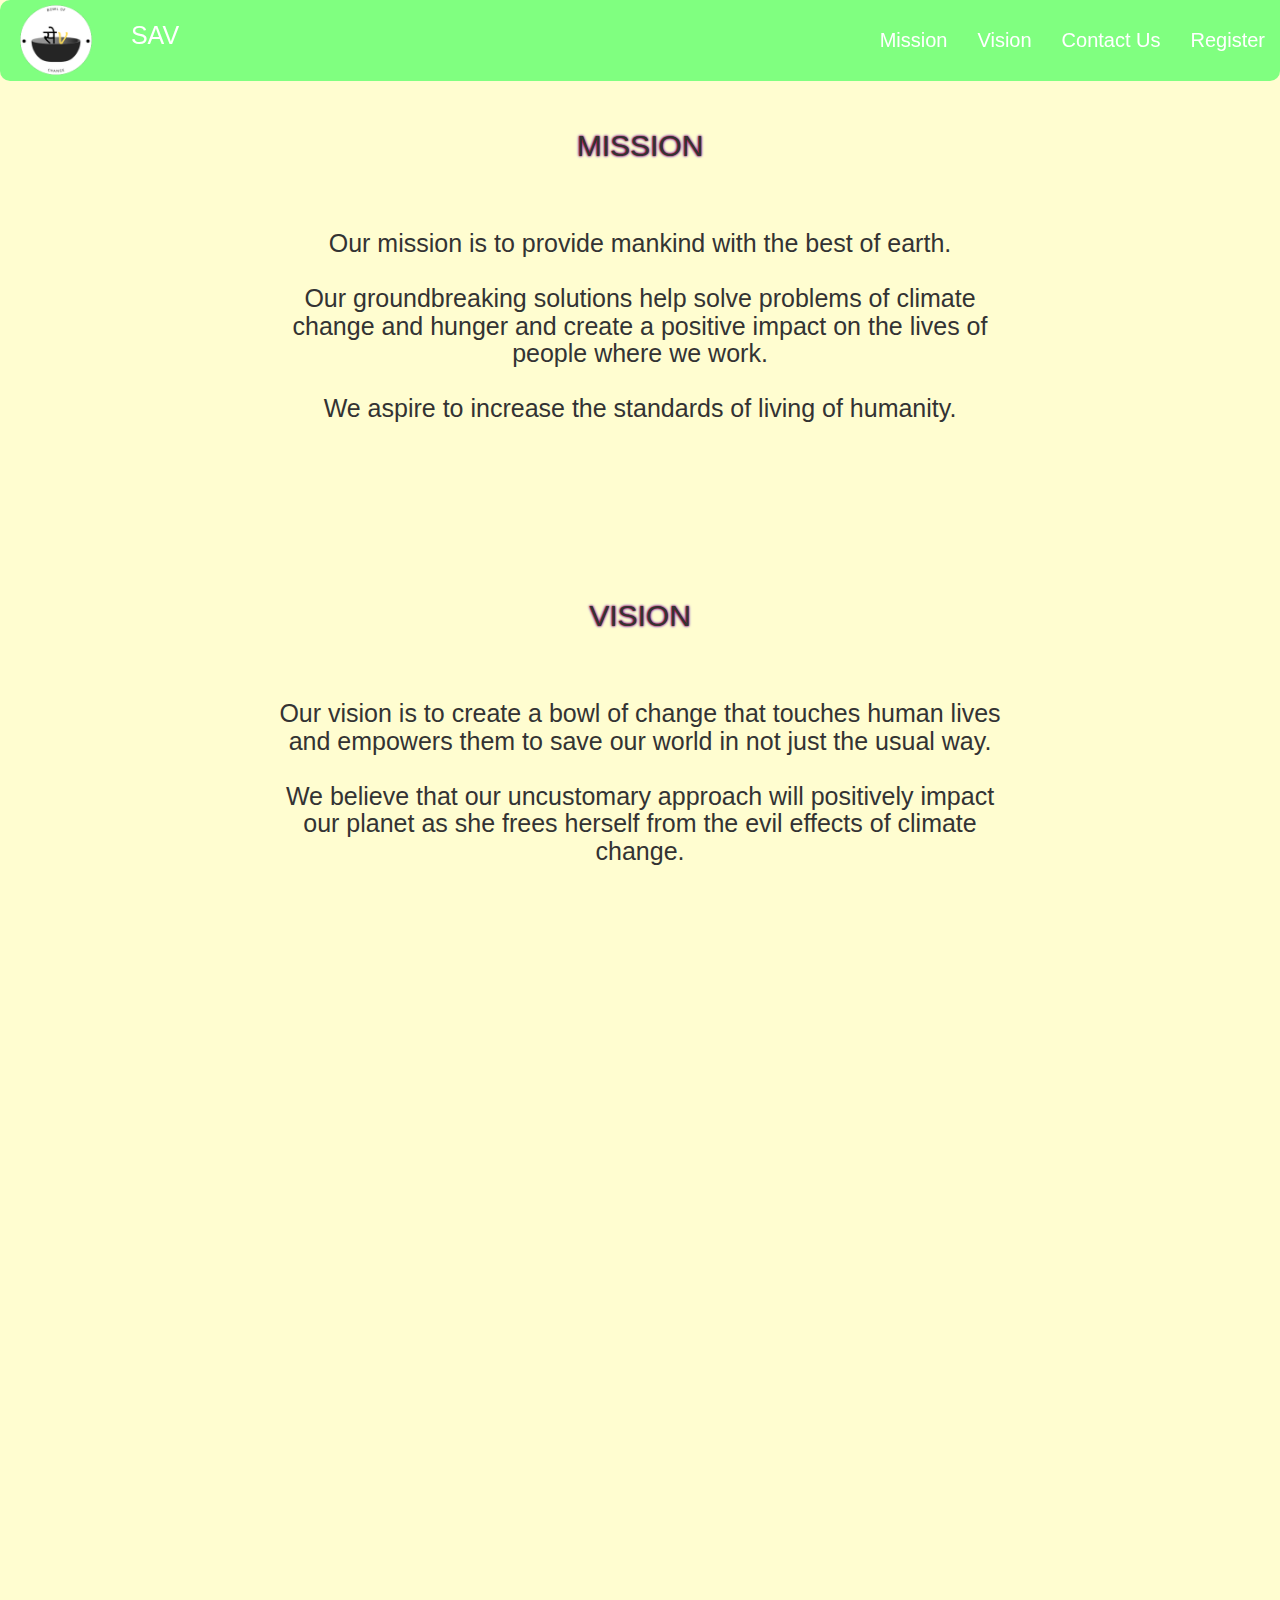
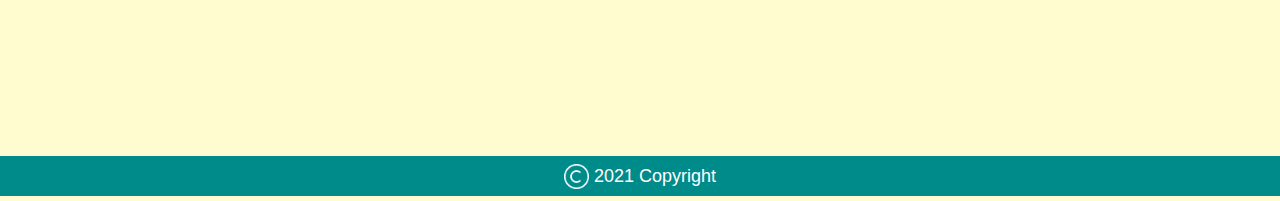
==== index.html @ c5b2e51b "Add files via upload" ====
<html>
    <head>
        <meta name="viewport" content="width=device-width, initial-scale=1.0">
        <title>SAV Bowl</title>
		<link rel="stylesheet" href="index.css">
        <link rel="stylesheet" href="https://maxcdn.bootstrapcdn.com/bootstrap/3.4.1/css/bootstrap.min.css">
        <script src="https://cdnjs.cloudflare.com/ajax/libs/jquery/2.1.3/jquery.min.js"></script>
        <script src="https://cdnjs.cloudflare.com/ajax/libs/twitter-bootstrap/3.3.7/js/bootstrap.min.js"></script>
        <link rel="stylesheet" href="https://cdnjs.cloudflare.com/ajax/libs/twitter-bootstrap/3.3.7/css/bootstrap.min.css">
        <script src="https://ajax.googleapis.com/ajax/libs/jquery/3.5.1/jquery.min.js"></script>
        <script src="https://maxcdn.bootstrapcdn.com/bootstrap/3.4.1/js/bootstrap.min.js"></script>
        <link href='//netdna.bootstrapcdn.com/font-awesome/4.3.0/css/font-awesome.min.css' rel='stylesheet'/>
        <link href="//netdna.bootstrapcdn.com/bootstrap/3.0.0/css/bootstrap.min.css" rel="stylesheet" id="bootstrap-css">
        <link href="https://unpkg.com/aos@2.3.1/dist/aos.css" rel="stylesheet">
        <script src="https://unpkg.com/aos@2.3.1/dist/aos.js"></script>
        <script src="//netdna.bootstrapcdn.com/bootstrap/3.0.0/js/bootstrap.min.js"></script>
        <script src="//cdnjs.cloudflare.com/ajax/libs/jquery/3.2.1/jquery.min.js"></script>
        
        <style>
            .showme {
              opacity:1;
            }
            .navbar-custom{
                background-color: #80ff80;
            }
            .glow{
                text-shadow: 0 0 2px #FF0000, 0 0 3px #0000FF;
            }
            html{
                scroll-behavior: smooth;
            }
        </style>
    </head>
    
    <body style="background-color: #fffdd0; width: 100%">
        
        <nav class="navbar navbar-custom navbar-fixed-top" role="navigation" style="border-radius: 10px; width: 100%">
          <div class="container-fluid" style="height: 80px; width: 100%">
            <div class="navbar-header">
                <img src="logo3.png" width="82px" height="100%" style="padding: 5px">
                <a class="cname" href="#" style="padding-left: 30px; color: white; text-decoration-line: none; font-size: 25px" onmouseover="this.style.color = 'grey'" onmouseout="this.style.color = 'white'">SAV</a>
              <button type="button" style="margin-top: 20px; background-color: gray" class="navbar-toggle collapsed navbar-right" data-toggle="collapse" data-target="#bs-example-navbar-collapse-1">
                            <span class="sr-only">Toggle navigation</span>
                            <span class="icon-bar" style="background-color: white"></span>
                            <span class="icon-bar" style="background-color: white"></span>
                            <span class="icon-bar" style="background-color: white"></span>
                        </button>
            </div>

            <!-- Collect the nav links, forms, and other content for toggling -->
            <div class="collapse navbar-collapse" id="bs-example-navbar-collapse-1">
              <ul class="nav navbar-nav navbar-right" style="padding-top: 0px; font-size: 20px; color: white; padding-right: 0px">
                <li style="background-color: #80ff80; padding-top: 15px"><a href="#mission" style="color: white; text-decoration-line: none; padding-top: 15px" onmouseover="this.style.color = 'grey'" onmouseout="this.style.color = 'white'">Mission</a></li>
                <li style="background-color: #80ff80; padding-top: 15px"><a href="#vision" style="color: white; text-decoration-line: none; padding-top: 15px" onmouseover="this.style.color = 'grey'" onmouseout="this.style.color = 'white'">Vision</a></li>
                <li style="background-color: #80ff80; padding-top: 15px"><a href="#contact" style="color: white; text-decoration-line: none; padding-top: 15px" onmouseover="this.style.color = 'grey'" onmouseout="this.style.color = 'white'">Contact Us</a></li>
                <li style="background-color: #80ff80; padding-top: 15px"><a href="https://forms.gle/1nEFFtu5E6gi56qTA" style="color: white; text-decoration-line: none; padding-top: 15px" onmouseover="this.style.color = 'grey'" onmouseout="this.style.color = 'white'">Register</a></li>
              </ul>
            </div>
          </div>
        </nav>
        <div class="container">
        <div data-aos="fade-up-right" id="mission" class="row-sm-12" style="width: 100%; height: 90px; background-color: #fffdd0; border: 0px solid black; margin-top: 120px; text-align: center">
            <h1 class="glow" style="text-align: center; font-size: 30px;padding-top: 9px; margin-top: 20px">MISSION</h1>
        </div>
            <div class="row-sm-12" style="width: 100%; text-align: center">
            <div class="col-sm-2" style="border: 0px solid black; height: 20px"></div>
        <div data-aos="fade-up-right" class="col-sm-8" style="; height: auto; background-color: #fffdd0; border: 0px solid black; margin-top: 0px; text-align: center">
            <h2 style="text-align: center; font-size: 25px;padding-top: 0px; padding-left: 00px; padding-right: 00px">Our mission is to provide mankind with the best of earth.
                <br><br>
                Our groundbreaking solutions help solve problems of climate change and hunger and
            create a positive impact on the lives of people where we work. <br><br>
            We aspire to increase the standards of living of humanity.</h2>
        </div>
            <div class="col-sm-2" style="border: 0px solid black; height: 20px"></div>
            </div>
        <div data-aos="fade-up-left" id="vision" class="row-sm-12" style="width: 100%; height: 90px; background-color: #fffdd0; border: 0px solid black; margin-top: 380px; text-align: center">
            <h1 class="glow" style="text-align: center; font-size: 30px;padding-top: 9px">VISION</h1>
        </div>
        <div class="row-sm-12" style="width: 100%">
            <div class="col-sm-2" style="border: 0px solid black; height: 20px"></div>
        <div data-aos="fade-up-left" class="col-sm-8" style="; height: auto; background-color: #fffdd0; border: 0px solid black; margin-top: 0px; text-align: center">
            <h2 style="text-align: center; font-size: 25px;padding-top: 0px; padding-left: 00px; padding-right: 00px">Our vision is to create a bowl of change that touches human lives 
            and empowers them to save our world in not just the usual way.<br><br> 
            We believe that our uncustomary approach will positively impact our planet as 
            she frees herself from the evil effects of climate change.</h2>
        </div>
            <div class="col-sm-2" style="border: 0px solid black; height: 20px"></div>
            </div>
    
        <div data-aos="zoom-in-up" class="row-sm-12" style="width: 100%; height: 90px; background-color: #fffdd0; border: 0px solid black; margin-top: 380px">
            <h1 class="glow" style="text-align: center; font-size: 30px;padding-top: 9px">Minds Of SAV</h1>
        </div>
        <div data-aos="zoom-in-up" id="contact" class="row-sm-12" style="width: 100%; margin-top: 40px; text-align: center">
            <div class="col-sm-3" style="margin-left: 0px; text-align: center">
                <img src="anirban.jpeg" style="width: 230px; height: 230px; padding: 15px">
                <p style="text-align: left; font-size: 18px; padding-left: 15px">Anirban Saha - Founder</p>
            
            </div>
            <div class="col-sm-3" style="margin-left: px">
                <img src="sabarnna.jpeg" style="width: 230px; height: 230px; padding: 15px">
                <p style="text-align: left; font-size: 18px; padding-left: 15px">Sabarnna Sen - Founder</p>
            </div>
            <div class="col-sm-3" style="margin-left: 0px">
                <img src="neelarghya.jpeg" style="width: 230px; height: 230px; padding: 15px">
                <p style="text-align: left; font-size: 18px; padding-left: 15px">Neelarghya Saha - Founder</p>
            </div>
            <div class="col-sm-3" style="margin-left: 0px">
                <img src="sandipan.jpeg" style="width: 230px; height: 230px; padding: 15px">
                <p style="text-align: left; font-size: 18px; padding-left: 15px">Sandipan Kuila - Founder</p>
            </div>
            
        </div>
        </div>
        <div data-aos="flip-left" class="row-sm-12" style="background-color: cyan; width: 100%; height: 270px; margin-left: px; margin-top: 30px">
            <div class="col-sm-6">
                <p style="color: black; font-size: 22px; padding-top: 30px; padding-left: 30px"> About Company</p>
                <p style="color: black; font-size: 17px; padding-top: 2px; padding-left: 30px"> Sav aims at efficiently allocating the extra food that gets wasted every day.
We provide a platform where the NGO's and other organization can find the extra food. Whereas normal people can contribute to the society by doing their part by listing the extra food on our platform so that the NGO can effectively disburse them. </p>
            </div>
            <div class="col-sm-6">
                <p style="color: black; font-size: 22px; padding-top: 30px; padding-left: 30px"> Contact Us</p>
                <div class="col-sm-2">
                    <a href="https://www.facebook.com/Save-Bowl-of-Change-102600062013475" style="padding-top: 7px; padding-left: 13px;" ><img src="facebook.png" style="height: 50px; width: 50px;"></a></div>
                <div class="col-sm-2" style="margin-left: 10px">
                    <a href="https://www.instagram.com/sav_bowl_of_change/" style="padding-top: 7px; padding-left: 3px; text-align: center; margin-left: px"><img src="instagram.png" style="height: 50px; width: 50px"></a></div>
                <div class="col-sm-2" style="margin-left: 10px">
                    <a href="mailto:contactus@sav.in.net" style="padding-top: 7px; padding-left: 0px; text-align: center"><img src="gmail.png" style="height: 50px; width: 50px"></a></div>
            </div>
        </div>
        <div class="row-sm-12" style="background-color: darkcyan; width: 100%; height: 40px;">
            <p style="text-align: center; font-size: 18px; color: white; padding-top: 8px; text-align: center"><img src="copyright.png" style="height: 25px; width: 25px; padding-top: -3px">         2021 Copyright</p>
        </div>
        
        
        <script type="text/javascript">
            $(window).scroll(
                function(){
                    $(".page-header").css("opacity", 1 - $(window).scrollTop() /250);
                }
            );
        </script>
        <script>
          AOS.init();
        </script>
     
    </body>
    
</html>
---- index.css ----
.cname:hover{
    color: white;
}
.body{
    background-color: black;
}
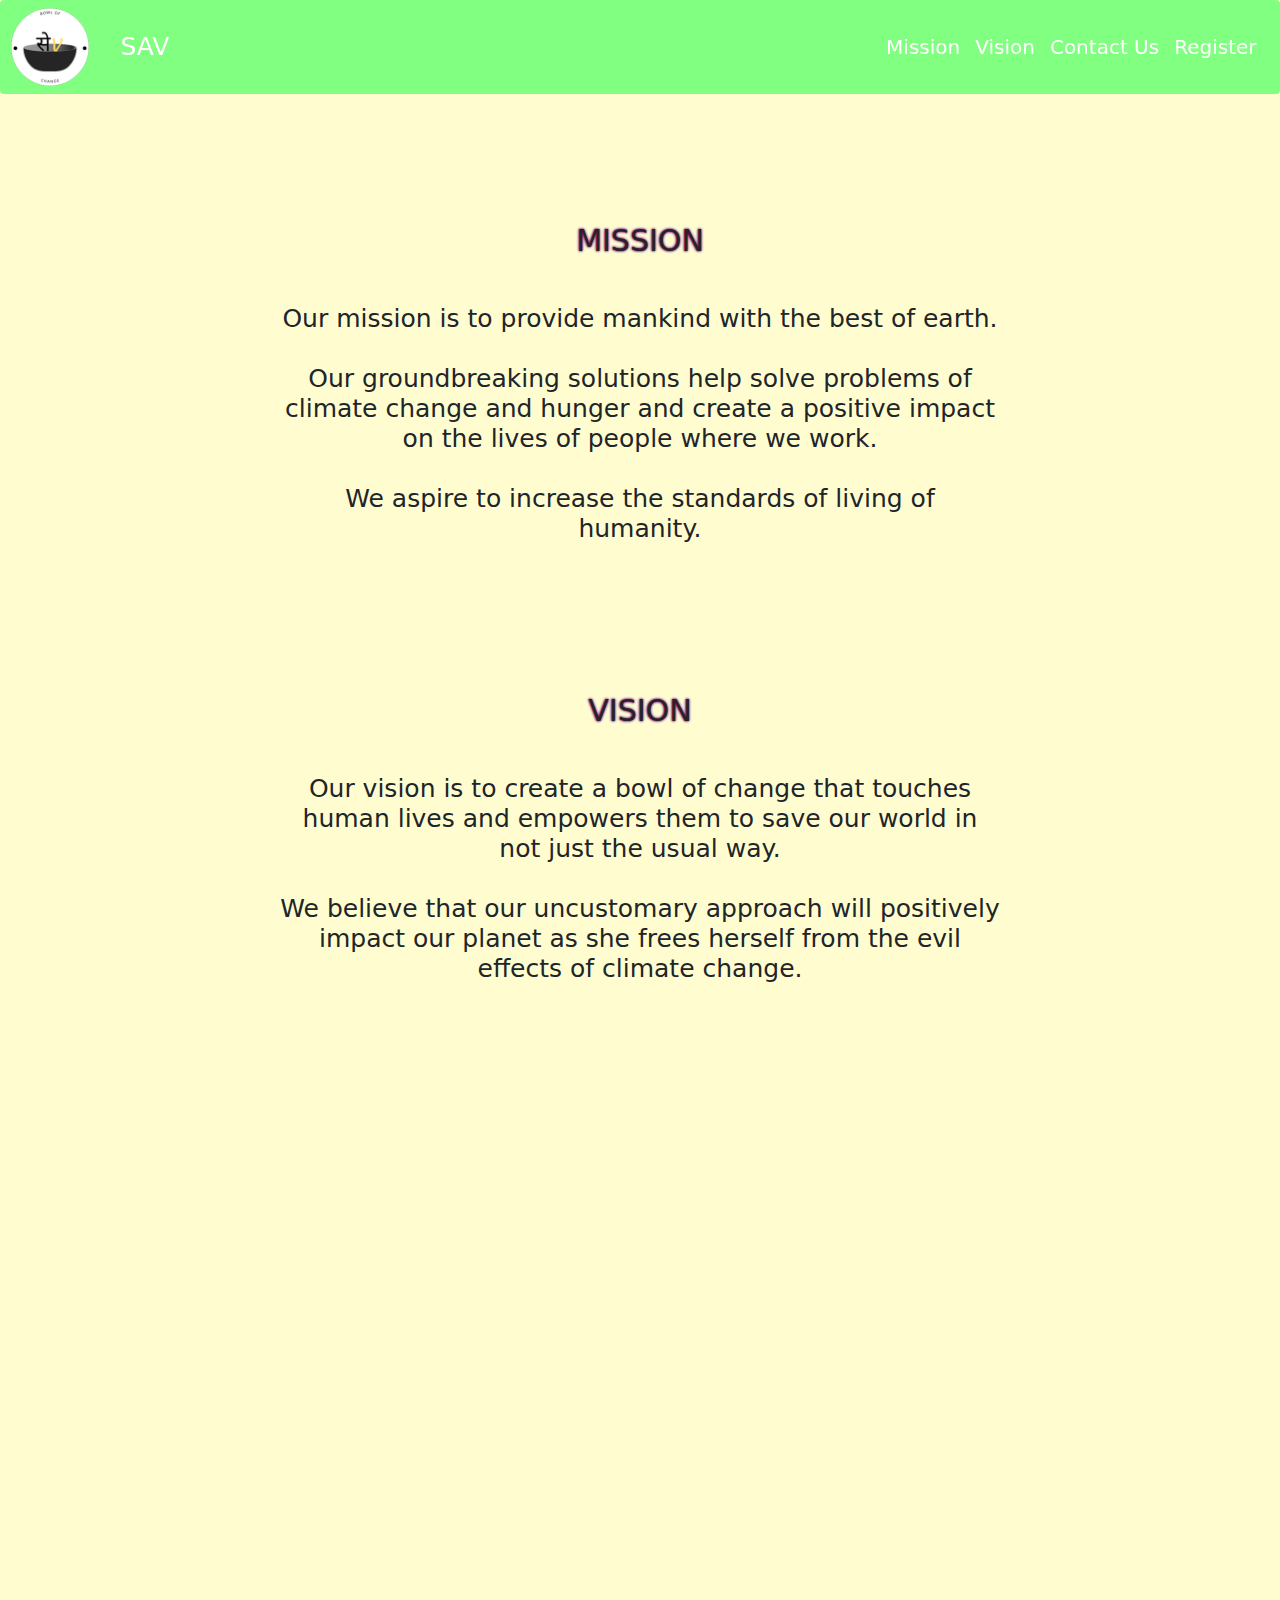
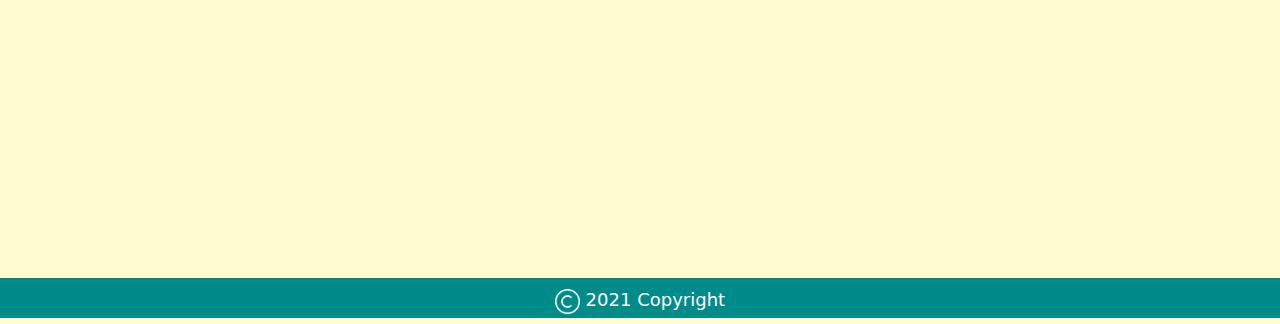
==== commit e163d0de: "Update index.html" ====
--- a/index.html
+++ b/index.html
@@ -15,7 +15,17 @@
         <script src="https://unpkg.com/aos@2.3.1/dist/aos.js"></script>
         <script src="//netdna.bootstrapcdn.com/bootstrap/3.0.0/js/bootstrap.min.js"></script>
         <script src="//cdnjs.cloudflare.com/ajax/libs/jquery/3.2.1/jquery.min.js"></script>
-        
+        <link href="https://cdn.jsdelivr.net/npm/bootstrap@5.0.0-beta2/dist/css/bootstrap.min.css" rel="stylesheet" crossorigin="anonymous">
+        <script src="https://cdn.jsdelivr.net/npm/bootstrap@5.0.0-beta2/dist/js/bootstrap.bundle.min.js"crossorigin="anonymous"></script>
+
+        <script type="text/javascript">
+            document.addEventListener("DOMContentLoaded", function(){
+                // add padding top to show content behind navbar
+                navbar_height = document.querySelector('.navbar.fixed-top').offsetHeight;
+                document.body.style.paddingTop = navbar_height + 'px';
+            }); 
+            // DOMContentLoaded  end
+        </script>
         <style>
             .showme {
               opacity:1;
@@ -29,108 +39,100 @@
             html{
                 scroll-behavior: smooth;
             }
+            
         </style>
     </head>
-    
     <body style="background-color: #fffdd0; width: 100%">
-        
-        <nav class="navbar navbar-custom navbar-fixed-top" role="navigation" style="border-radius: 10px; width: 100%">
-          <div class="container-fluid" style="height: 80px; width: 100%">
-            <div class="navbar-header">
-                <img src="logo3.png" width="82px" height="100%" style="padding: 5px">
+        <nav class="navbar navbar-custom fixed-top navbar-expand-lg navbar-dark" style="width: 100%">
+         <div class="container-fluid">
+            <img src="logo3.png" width="82px" height="100%" style="padding: 2px">
                 <a class="cname" href="#" style="padding-left: 30px; color: white; text-decoration-line: none; font-size: 25px" onmouseover="this.style.color = 'grey'" onmouseout="this.style.color = 'white'">SAV</a>
-              <button type="button" style="margin-top: 20px; background-color: gray" class="navbar-toggle collapsed navbar-right" data-toggle="collapse" data-target="#bs-example-navbar-collapse-1">
-                            <span class="sr-only">Toggle navigation</span>
-                            <span class="icon-bar" style="background-color: white"></span>
-                            <span class="icon-bar" style="background-color: white"></span>
-                            <span class="icon-bar" style="background-color: white"></span>
-                        </button>
+          <button style="background-color: " class="navbar-dark navbar-toggler bg-secondary" type="button" data-bs-toggle="collapse" data-bs-target="#main_nav">
+              <span style="background-color:" class="navbar-dark navbar-toggler-icon"></span>
+           </button>
+          <div class="collapse navbar-collapse" id="main_nav">
+            <ul class="navbar-nav ms-auto" style="padding-top: 0px; font-size: 20px; color: white; padding-right: 0px">
+            <li style="background-color: #80ff80; padding-top: 0px; padding-right: 15px"><a href="#mission" style="color: white; text-decoration-line: none; padding-top: 15px" onmouseover="this.style.color = 'grey'" onmouseout="this.style.color = 'white'">Mission</a></li>
+            <li style="background-color: #80ff80; padding-top: 0px; padding-right: 15px"><a href="#vision" style="color: white; text-decoration-line: none; padding-top: 15px" onmouseover="this.style.color = 'grey'" onmouseout="this.style.color = 'white'">Vision</a></li>
+            <li style="background-color: #80ff80; padding-top: 0px; padding-right: 15px"><a href="#contact" style="color: white; text-decoration-line: none; padding-top: 15px" onmouseover="this.style.color = 'grey'" onmouseout="this.style.color = 'white'">Contact Us</a></li>
+            <li style="background-color: #80ff80; padding-top: 0px"><a href="https://forms.gle/1nEFFtu5E6gi56qTA" style="color: white; text-decoration-line: none; padding-top: 15px" onmouseover="this.style.color = 'grey'" onmouseout="this.style.color = 'white'">Register</a></li>
+            </ul>
+          </div> <!-- navbar-collapse.// -->
+         </div> <!-- container-fluid.// -->
+        </nav>
+  
+        <div class="container">
+            <div data-aos="fade-up-right" id="mission" class="row-sm-12" style="width: 100%; height: 90px; background-color: #fffdd0; border: 0px solid black; margin-top: 120px; text-align: center">
+                <h1 class="glow" style="text-align: center; font-size: 30px;padding-top: 9px; margin-top: 20px">MISSION</h1>
+            </div>
+                <div class="row-sm-12" style="width: 100%; text-align: center">
+                    <div class="col-sm-2" style="border: 0px solid black; height: 20px"></div>
+                    <div data-aos="fade-up-right" class="col-sm-8" style="; height: auto; background-color: #fffdd0; border: 0px solid black; margin-top: 0px; text-align: center">
+                        <h2 style="text-align: center; font-size: 25px;padding-top: 0px; padding-left: 00px; padding-right: 00px">Our mission is to provide mankind with the best of earth.
+                            <br><br>
+                            Our groundbreaking solutions help solve problems of climate change and hunger and
+                            create a positive impact on the lives of people where we work. <br><br>
+                            We aspire to increase the standards of living of humanity.</h2>
+                    </div>
+                    <div class="col-sm-2" style="border: 0px solid black; height: 20px"></div>
+                </div>
+            <div data-aos="fade-up-left" id="vision" class="row-sm-12" style="width: 100%; height: 90px; background-color: #fffdd0; border: 0px solid black; margin-top: 380px; text-align: center">
+                <h1 class="glow" style="text-align: center; font-size: 30px;padding-top: 9px">VISION</h1>
+            </div>
+            <div class="row-sm-12" style="width: 100%">
+                <div class="col-sm-2" style="border: 0px solid black; height: 20px"></div>
+                <div data-aos="fade-up-left" class="col-sm-8" style="; height: auto; background-color: #fffdd0; border: 0px solid black; margin-top: 0px; text-align: center">
+                    <h2 style="text-align: center; font-size: 25px;padding-top: 0px; padding-left: 00px; padding-right: 00px">Our vision is to create a bowl of change that touches human lives 
+                    and empowers them to save our world in not just the usual way.<br><br> 
+                    We believe that our uncustomary approach will positively impact our planet as 
+                    she frees herself from the evil effects of climate change.</h2>
+                </div>
+                <div class="col-sm-2" style="border: 0px solid black; height: 20px"></div>
             </div>
 
-            <!-- Collect the nav links, forms, and other content for toggling -->
-            <div class="collapse navbar-collapse" id="bs-example-navbar-collapse-1">
-              <ul class="nav navbar-nav navbar-right" style="padding-top: 0px; font-size: 20px; color: white; padding-right: 0px">
-                <li style="background-color: #80ff80; padding-top: 15px"><a href="#mission" style="color: white; text-decoration-line: none; padding-top: 15px" onmouseover="this.style.color = 'grey'" onmouseout="this.style.color = 'white'">Mission</a></li>
-                <li style="background-color: #80ff80; padding-top: 15px"><a href="#vision" style="color: white; text-decoration-line: none; padding-top: 15px" onmouseover="this.style.color = 'grey'" onmouseout="this.style.color = 'white'">Vision</a></li>
-                <li style="background-color: #80ff80; padding-top: 15px"><a href="#contact" style="color: white; text-decoration-line: none; padding-top: 15px" onmouseover="this.style.color = 'grey'" onmouseout="this.style.color = 'white'">Contact Us</a></li>
-                <li style="background-color: #80ff80; padding-top: 15px"><a href="https://forms.gle/1nEFFtu5E6gi56qTA" style="color: white; text-decoration-line: none; padding-top: 15px" onmouseover="this.style.color = 'grey'" onmouseout="this.style.color = 'white'">Register</a></li>
-              </ul>
+            <div data-aos="zoom-in-up" class="row-sm-12" style="width: 100%; height: 90px; background-color: #fffdd0; border: 0px solid black; margin-top: 380px">
+                <h1 class="glow" style="text-align: center; font-size: 30px;padding-top: 9px">Minds Of SAV</h1>
             </div>
-          </div>
-        </nav>
-        <div class="container">
-        <div data-aos="fade-up-right" id="mission" class="row-sm-12" style="width: 100%; height: 90px; background-color: #fffdd0; border: 0px solid black; margin-top: 120px; text-align: center">
-            <h1 class="glow" style="text-align: center; font-size: 30px;padding-top: 9px; margin-top: 20px">MISSION</h1>
-        </div>
-            <div class="row-sm-12" style="width: 100%; text-align: center">
-            <div class="col-sm-2" style="border: 0px solid black; height: 20px"></div>
-        <div data-aos="fade-up-right" class="col-sm-8" style="; height: auto; background-color: #fffdd0; border: 0px solid black; margin-top: 0px; text-align: center">
-            <h2 style="text-align: center; font-size: 25px;padding-top: 0px; padding-left: 00px; padding-right: 00px">Our mission is to provide mankind with the best of earth.
-                <br><br>
-                Our groundbreaking solutions help solve problems of climate change and hunger and
-            create a positive impact on the lives of people where we work. <br><br>
-            We aspire to increase the standards of living of humanity.</h2>
-        </div>
-            <div class="col-sm-2" style="border: 0px solid black; height: 20px"></div>
+            <div data-aos="zoom-in-up" id="contact" class="row-sm-12" style="width: 100%; margin-top: 40px; text-align: center">
+                <div class="col-sm-3" style="margin-left: 0px; text-align: center">
+                    <img src="anirban.jpeg" style="width: 230px; height: 230px; padding: 15px">
+                    <p style="text-align: left; font-size: 18px; padding-left: 15px">&nbsp&nbspAnirban Saha - Founder</p>
+                </div>
+                <div class="col-sm-3" style="margin-left: px">
+                    <img src="sabarnna.jpeg" style="width: 230px; height: 230px; padding: 15px">
+                    <p style="text-align: left; font-size: 18px; padding-left: 15px">&nbsp&nbspSabarnna Sen - Founder</p>
+                </div>
+                <div class="col-sm-3" style="margin-left: 0px">
+                    <img src="neelarghya.jpeg" style="width: 230px; height: 230px; padding: 15px">
+                    <p style="text-align: left; font-size: 18px; padding-left: 15px">&nbsp&nbspNeelarghya Saha - Founder</p>
+                </div>
+                <div class="col-sm-3" style="margin-left: 0px">
+                    <img src="sandipan.jpeg" style="width: 230px; height: 230px; padding: 15px">
+                    <p style="text-align: left; font-size: 18px; padding-left: 15px">&nbsp&nbspSandipan Kuila - Founder</p>
+                </div>
             </div>
-        <div data-aos="fade-up-left" id="vision" class="row-sm-12" style="width: 100%; height: 90px; background-color: #fffdd0; border: 0px solid black; margin-top: 380px; text-align: center">
-            <h1 class="glow" style="text-align: center; font-size: 30px;padding-top: 9px">VISION</h1>
-        </div>
-        <div class="row-sm-12" style="width: 100%">
-            <div class="col-sm-2" style="border: 0px solid black; height: 20px"></div>
-        <div data-aos="fade-up-left" class="col-sm-8" style="; height: auto; background-color: #fffdd0; border: 0px solid black; margin-top: 0px; text-align: center">
-            <h2 style="text-align: center; font-size: 25px;padding-top: 0px; padding-left: 00px; padding-right: 00px">Our vision is to create a bowl of change that touches human lives 
-            and empowers them to save our world in not just the usual way.<br><br> 
-            We believe that our uncustomary approach will positively impact our planet as 
-            she frees herself from the evil effects of climate change.</h2>
-        </div>
-            <div class="col-sm-2" style="border: 0px solid black; height: 20px"></div>
-            </div>
-    
-        <div data-aos="zoom-in-up" class="row-sm-12" style="width: 100%; height: 90px; background-color: #fffdd0; border: 0px solid black; margin-top: 380px">
-            <h1 class="glow" style="text-align: center; font-size: 30px;padding-top: 9px">Minds Of SAV</h1>
-        </div>
-        <div data-aos="zoom-in-up" id="contact" class="row-sm-12" style="width: 100%; margin-top: 40px; text-align: center">
-            <div class="col-sm-3" style="margin-left: 0px; text-align: center">
-                <img src="anirban.jpeg" style="width: 230px; height: 230px; padding: 15px">
-                <p style="text-align: left; font-size: 18px; padding-left: 15px">Anirban Saha - Founder</p>
-            
-            </div>
-            <div class="col-sm-3" style="margin-left: px">
-                <img src="sabarnna.jpeg" style="width: 230px; height: 230px; padding: 15px">
-                <p style="text-align: left; font-size: 18px; padding-left: 15px">Sabarnna Sen - Founder</p>
-            </div>
-            <div class="col-sm-3" style="margin-left: 0px">
-                <img src="neelarghya.jpeg" style="width: 230px; height: 230px; padding: 15px">
-                <p style="text-align: left; font-size: 18px; padding-left: 15px">Neelarghya Saha - Founder</p>
-            </div>
-            <div class="col-sm-3" style="margin-left: 0px">
-                <img src="sandipan.jpeg" style="width: 230px; height: 230px; padding: 15px">
-                <p style="text-align: left; font-size: 18px; padding-left: 15px">Sandipan Kuila - Founder</p>
-            </div>
-            
-        </div>
         </div>
         <div data-aos="flip-left" class="row-sm-12" style="background-color: cyan; width: 100%; height: 270px; margin-left: px; margin-top: 30px">
             <div class="col-sm-6">
                 <p style="color: black; font-size: 22px; padding-top: 30px; padding-left: 30px"> About Company</p>
                 <p style="color: black; font-size: 17px; padding-top: 2px; padding-left: 30px"> Sav aims at efficiently allocating the extra food that gets wasted every day.
-We provide a platform where the NGO's and other organization can find the extra food. Whereas normal people can contribute to the society by doing their part by listing the extra food on our platform so that the NGO can effectively disburse them. </p>
+                We provide a platform where the NGO's and other organization can find the extra food. Whereas normal people can contribute to the society by doing their part by listing the extra food on our platform so that the NGO can effectively disburse them. </p>
             </div>
-            <div class="col-sm-6">
-                <p style="color: black; font-size: 22px; padding-top: 30px; padding-left: 30px"> Contact Us</p>
-                <div class="col-sm-2">
-                    <a href="https://www.facebook.com/Save-Bowl-of-Change-102600062013475" style="padding-top: 7px; padding-left: 13px;" ><img src="facebook.png" style="height: 50px; width: 50px;"></a></div>
-                <div class="col-sm-2" style="margin-left: 10px">
-                    <a href="https://www.instagram.com/sav_bowl_of_change/" style="padding-top: 7px; padding-left: 3px; text-align: center; margin-left: px"><img src="instagram.png" style="height: 50px; width: 50px"></a></div>
-                <div class="col-sm-2" style="margin-left: 10px">
-                    <a href="mailto:contactus@sav.in.net" style="padding-top: 7px; padding-left: 0px; text-align: center"><img src="gmail.png" style="height: 50px; width: 50px"></a></div>
-            </div>
+            <div class="col-sm-2" style="background-color: cyan; text-align:">
+                <p style="color: black; font-size: 22px; padding-top: 30px; padding-left: 25px"> Contact Us</p>
+                <div class="row-sm-2" style="text-align: center; width: 50%">
+                    <a href="https://www.facebook.com/Save-Bowl-of-Change-102600062013475" style="padding-top: px; padding-left: px; text-align: center" ><img src="facebook.png" style="height: 40px; width: 40px; text-align: center"></a></div>
+                <div class="row-sm-2" style="height: 5px; width: 50%"></div>
+                <div class="row-sm-2" style="text-align: center; width: 50%">
+                    <a href="https://www.instagram.com/sav_bowl_of_change/" style="padding-top: 7px; padding-left: 3px; text-align: center; margin-left: px"><img src="instagram.png" style="height: 40px; width: 40px"></a></div>
+                <div class="row-sm-2" style="height: 5px; width: 50%"></div>
+                <div class="row-sm-2" style="text-align: center; width: 50%">
+                    <a href="mailto:contactus@sav.in.net" style="padding-top: 7px; padding-left: 0px; text-align: center"><img src="gmail.png" style="height: 40px; width: 40px"></a></div>
+            </div>    
         </div>
-        <div class="row-sm-12" style="background-color: darkcyan; width: 100%; height: 40px;">
+        <div class="row-sm-12" style="background-color: darkcyan; width: 100%; height: 40px; position: absolute">
             <p style="text-align: center; font-size: 18px; color: white; padding-top: 8px; text-align: center"><img src="copyright.png" style="height: 25px; width: 25px; padding-top: -3px">         2021 Copyright</p>
         </div>
-        
         
         <script type="text/javascript">
             $(window).scroll(
@@ -142,7 +144,12 @@
         <script>
           AOS.init();
         </script>
-     
+        <script>
+            document.addEventListener("DOMContentLoaded", function(){
+              // add padding top to show content behind navbar
+              navbar_height = document.querySelector('.navbar').offsetHeight;
+              document.body.style.paddingTop = navbar_height + 'px';
+            });
+        </script>
     </body>
-    
-</html>+</html>
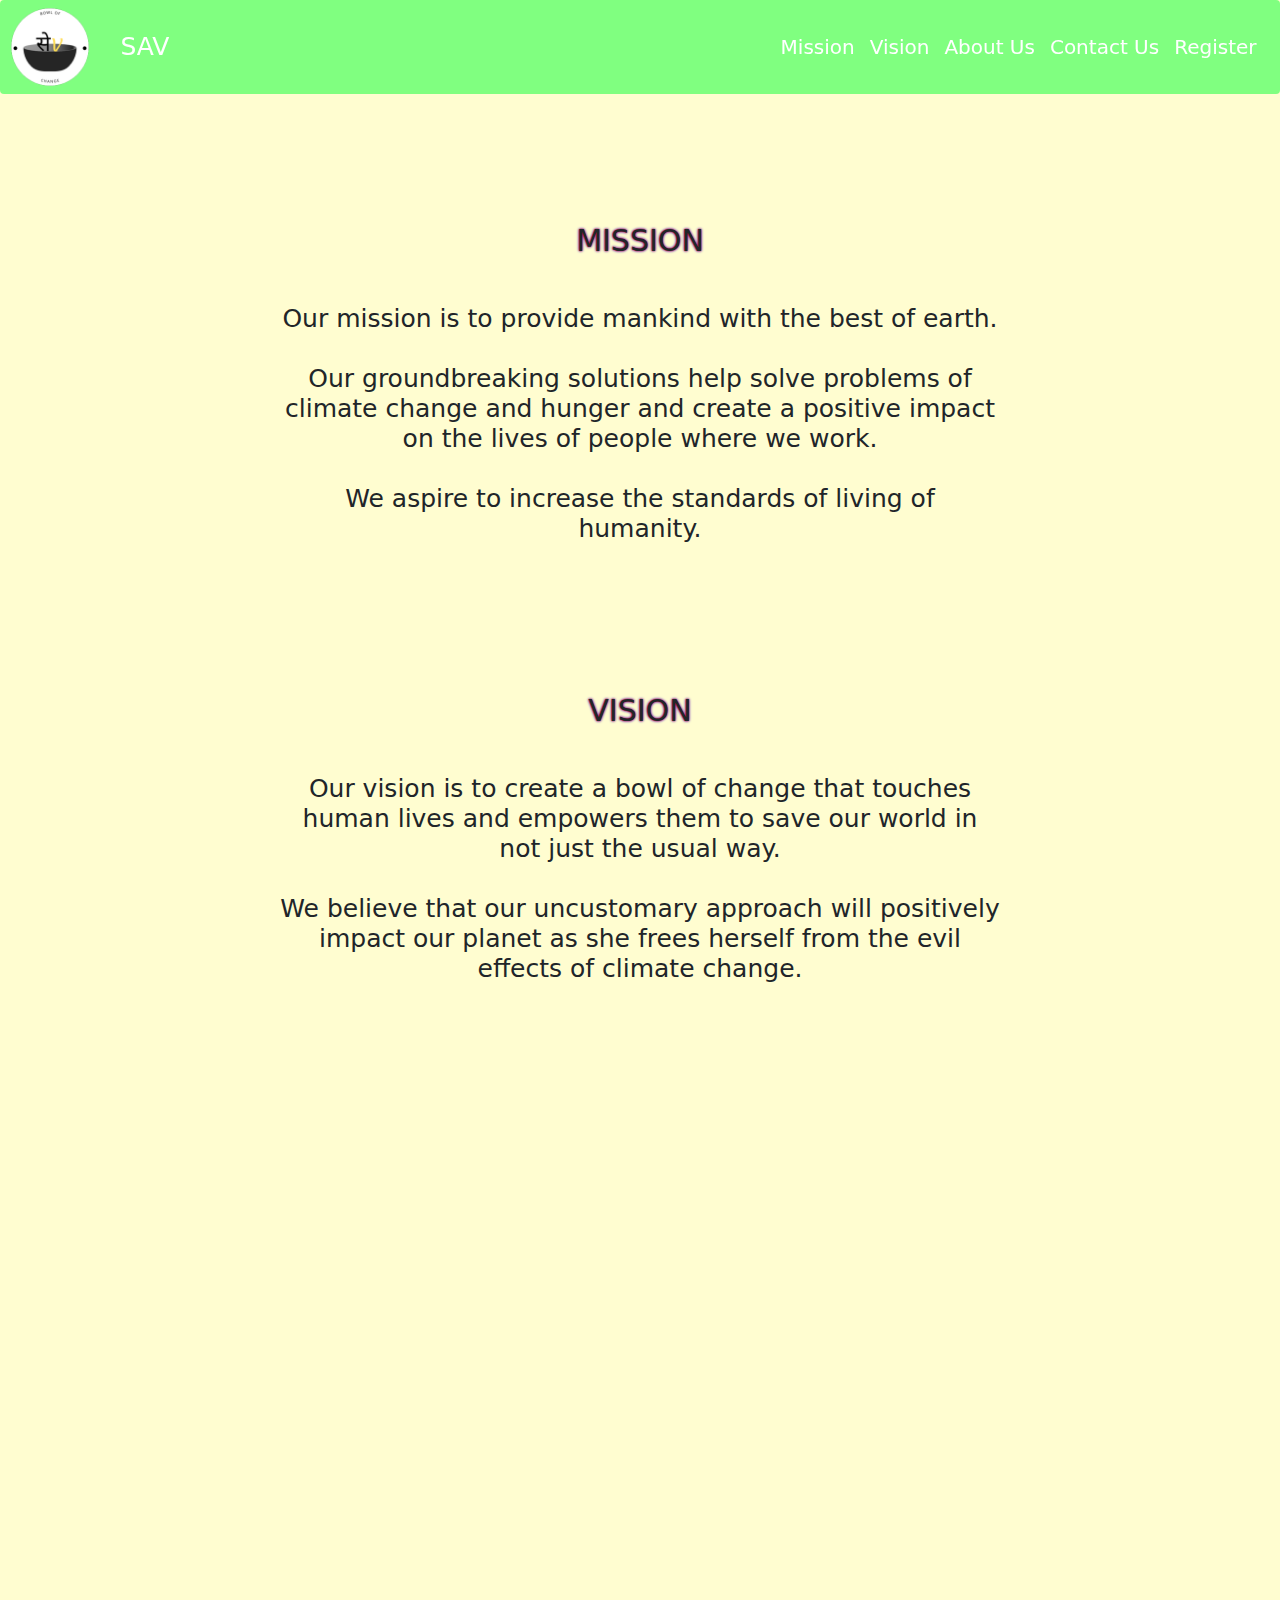
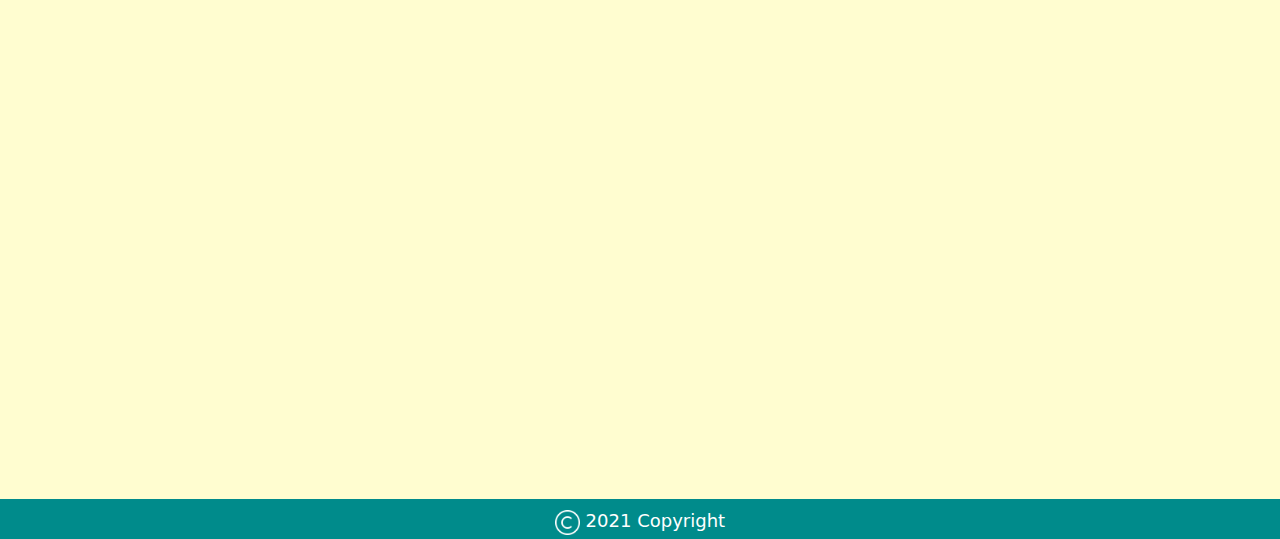
==== commit c1b5d305: "Update index.html" ====
--- a/index.html
+++ b/index.html
@@ -52,10 +52,12 @@
            </button>
           <div class="collapse navbar-collapse" id="main_nav">
             <ul class="navbar-nav ms-auto" style="padding-top: 0px; font-size: 20px; color: white; padding-right: 0px">
-            <li style="background-color: #80ff80; padding-top: 0px; padding-right: 15px"><a href="#mission" style="color: white; text-decoration-line: none; padding-top: 15px" onmouseover="this.style.color = 'grey'" onmouseout="this.style.color = 'white'">Mission</a></li>
+            <li style="background-color: #80ff80; padding-top: 0px; padding-right: 15px"><a href="#mission1" style="color: white; text-decoration-line: none; padding-top: 15px" onmouseover="this.style.color = 'grey'" onmouseout="this.style.color = 'white'">Mission</a></li>
             <li style="background-color: #80ff80; padding-top: 0px; padding-right: 15px"><a href="#vision" style="color: white; text-decoration-line: none; padding-top: 15px" onmouseover="this.style.color = 'grey'" onmouseout="this.style.color = 'white'">Vision</a></li>
-            <li style="background-color: #80ff80; padding-top: 0px; padding-right: 15px"><a href="#contact" style="color: white; text-decoration-line: none; padding-top: 15px" onmouseover="this.style.color = 'grey'" onmouseout="this.style.color = 'white'">Contact Us</a></li>
-            <li style="background-color: #80ff80; padding-top: 0px"><a href="https://forms.gle/1nEFFtu5E6gi56qTA" style="color: white; text-decoration-line: none; padding-top: 15px" onmouseover="this.style.color = 'grey'" onmouseout="this.style.color = 'white'">Register</a></li>
+            <li style="background-color: #80ff80; padding-top: 0px; padding-right: 15px"><a href="#aboutus" style="color: white; text-decoration-line: none; padding-top: 15px" onmouseover="this.style.color = 'grey'" onmouseout="this.style.color = 'white'">About Us</a></li>
+            <li style="background-color: #80ff80; padding-top: 0px; padding-right: 15px"><a href="#footer" style="color: white; text-decoration-line: none; padding-top: 15px" onmouseover="this.style.color = 'grey'" onmouseout="this.style.color = 'white'">Contact Us</a></li>
+            
+            <li style="background-color: #80ff80; padding-top: 0px"><a href="https://forms.gle/1nEFFtu5E6gi56qTA" target="_blank" style="color: white; text-decoration-line: none; padding-top: 15px" onmouseover="this.style.color = 'grey'" onmouseout="this.style.color = 'white'">Register</a></li>
             </ul>
           </div> <!-- navbar-collapse.// -->
          </div> <!-- container-fluid.// -->
@@ -63,7 +65,7 @@
   
         <div class="container">
             <div data-aos="fade-up-right" id="mission" class="row-sm-12" style="width: 100%; height: 90px; background-color: #fffdd0; border: 0px solid black; margin-top: 120px; text-align: center">
-                <h1 class="glow" style="text-align: center; font-size: 30px;padding-top: 9px; margin-top: 20px">MISSION</h1>
+                <h1 class="glow" id="mission1" style="text-align: center; font-size: 30px;padding-top: 9px; margin-top: 20px">MISSION</h1>
             </div>
                 <div class="row-sm-12" style="width: 100%; text-align: center">
                     <div class="col-sm-2" style="border: 0px solid black; height: 20px"></div>
@@ -96,39 +98,51 @@
             <div data-aos="zoom-in-up" id="contact" class="row-sm-12" style="width: 100%; margin-top: 40px; text-align: center">
                 <div class="col-sm-3" style="margin-left: 0px; text-align: center">
                     <img src="anirban.jpeg" style="width: 230px; height: 230px; padding: 15px">
-                    <p style="text-align: left; font-size: 18px; padding-left: 15px">&nbsp&nbspAnirban Saha - Founder</p>
+                    <p style="text-align: center; font-size: 18px; padding-left: 15px">Anirban Saha - Founder</p>
                 </div>
                 <div class="col-sm-3" style="margin-left: px">
                     <img src="sabarnna.jpeg" style="width: 230px; height: 230px; padding: 15px">
-                    <p style="text-align: left; font-size: 18px; padding-left: 15px">&nbsp&nbspSabarnna Sen - Founder</p>
+                    <p style="text-align: center; font-size: 18px; padding-left: 15px">Sabarnna Sen - Founder</p>
                 </div>
                 <div class="col-sm-3" style="margin-left: 0px">
                     <img src="neelarghya.jpeg" style="width: 230px; height: 230px; padding: 15px">
-                    <p style="text-align: left; font-size: 18px; padding-left: 15px">&nbsp&nbspNeelarghya Saha - Founder</p>
+                    <p style="text-align: center; font-size: 18px; padding-left: 15px">Neelarghya Saha - Founder</p>
                 </div>
                 <div class="col-sm-3" style="margin-left: 0px">
                     <img src="sandipan.jpeg" style="width: 230px; height: 230px; padding: 15px">
-                    <p style="text-align: left; font-size: 18px; padding-left: 15px">&nbsp&nbspSandipan Kuila - Founder</p>
+                    <p style="text-align: center; font-size: 18px; padding-left: 15px">Sandipan Kuila - Founder</p>
                 </div>
             </div>
+            <div data-aos="fade-up-left" id="aboutus" class="row-sm-12" style="width: 100%; height: 90px; background-color: #fffdd0; border: 0px solid black; margin-top: 380px; text-align: center">
+                <h1 class="glow" style="text-align: center; font-size: 30px;padding-top: 9px">ABOUT US</h1>
+            </div>
+            <div class="row-sm-12" style="width: 100%">
+                <div class="col-sm-2" style="border: 0px solid black; height: 20px"></div>
+                <div data-aos="fade-up-left" class="col-sm-8" style="; height: auto; background-color: #fffdd0; border: 0px solid black; margin-top: 0px; text-align: center">
+                    <h2 style="text-align: center; font-size: 25px;padding-top: 0px; padding-left: 00px; padding-right: 00px">Sav aims at efficiently allocating the extra food that gets wasted every day.
+                We provide a platform where the NGO's and other organization can find the extra food. Whereas normal people can contribute to the society by doing their part by listing the extra food on our platform so that the NGO can effectively disburse them.</h2>
+                </div>
+                <div class="col-sm-2" style="border: 0px solid black; height: 20px"></div>
+            </div>
         </div>
-        <div data-aos="flip-left" class="row-sm-12" style="background-color: cyan; width: 100%; height: 270px; margin-left: px; margin-top: 30px">
-            <div class="col-sm-6">
-                <p style="color: black; font-size: 22px; padding-top: 30px; padding-left: 30px"> About Company</p>
-                <p style="color: black; font-size: 17px; padding-top: 2px; padding-left: 30px"> Sav aims at efficiently allocating the extra food that gets wasted every day.
-                We provide a platform where the NGO's and other organization can find the extra food. Whereas normal people can contribute to the society by doing their part by listing the extra food on our platform so that the NGO can effectively disburse them. </p>
+        <div id="footer" data-aos="flip-left" class="row-sm-12" style="background-color: cyan; width: 100%; height: 170px; margin-left: px; margin-top: 30px; border: 0px solid black">
+            <div class="row-sm-12" style="width: 100%; height: 50px">
+                <h1 style="text-align: center;margin-left: -25px">Contact Us</h1>
             </div>
-            <div class="col-sm-2" style="background-color: cyan; text-align:">
-                <p style="color: black; font-size: 22px; padding-top: 30px; padding-left: 25px"> Contact Us</p>
-                <div class="row-sm-2" style="text-align: center; width: 50%">
-                    <a href="https://www.facebook.com/Save-Bowl-of-Change-102600062013475" style="padding-top: px; padding-left: px; text-align: center" ><img src="facebook.png" style="height: 40px; width: 40px; text-align: center"></a></div>
-                <div class="row-sm-2" style="height: 5px; width: 50%"></div>
-                <div class="row-sm-2" style="text-align: center; width: 50%">
-                    <a href="https://www.instagram.com/sav_bowl_of_change/" style="padding-top: 7px; padding-left: 3px; text-align: center; margin-left: px"><img src="instagram.png" style="height: 40px; width: 40px"></a></div>
-                <div class="row-sm-2" style="height: 5px; width: 50%"></div>
-                <div class="row-sm-2" style="text-align: center; width: 50%">
-                    <a href="mailto:contactus@sav.in.net" style="padding-top: 7px; padding-left: 0px; text-align: center"><img src="gmail.png" style="height: 40px; width: 40px"></a></div>
-            </div>    
+            <div class="col-sm-4">
+            </div>
+            <div class="col-sm-1" style="text-align: center; padding-left: 15px">
+                <a href="https://www.facebook.com/Save-Bowl-of-Change-102600062013475" style="padding-top: px; padding-left: px; text-align: center" ><img src="facebook.png" style="height: 40px; width: 40px; text-align: center"></a>
+            </div>
+            <div class="col-sm-1" style="text-align: center">
+                <a href="https://www.instagram.com/sav_bowl_of_change/" style="padding-top: 7px; padding-left: 0px; text-align: center; margin-left: px"><img src="instagram.png" style="height: 40px; width: 40px"></a>
+            </div>
+            <div class="col-sm-1" style="text-align: center">
+                <a href="mailto:contactus@sav.in.net" style="padding-top: 7px; padding-left: 0px; text-align: center"><img src="gmail.png" style="height: 40px; width: 40px"></a>
+            </div>
+            <div class="col-sm-5">
+            </div>
+   
         </div>
         <div class="row-sm-12" style="background-color: darkcyan; width: 100%; height: 40px; position: absolute">
             <p style="text-align: center; font-size: 18px; color: white; padding-top: 8px; text-align: center"><img src="copyright.png" style="height: 25px; width: 25px; padding-top: -3px">         2021 Copyright</p>
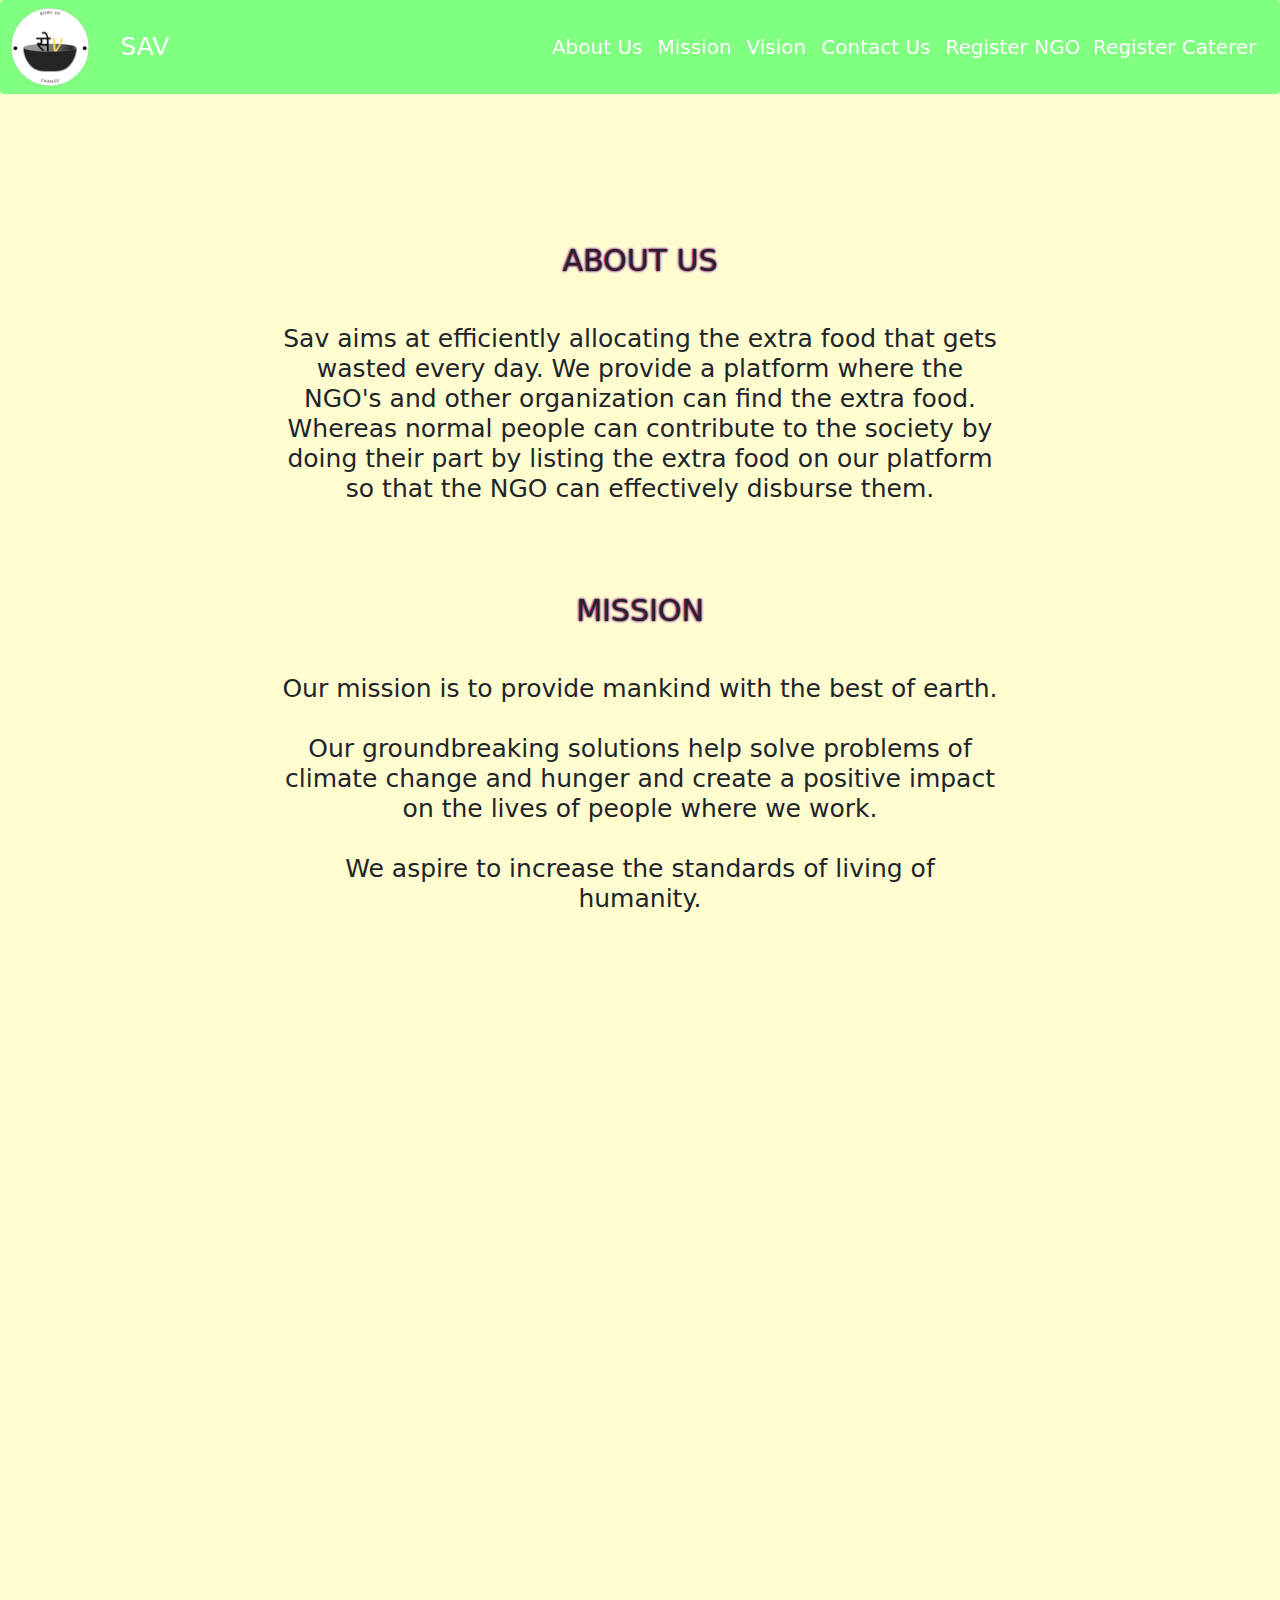
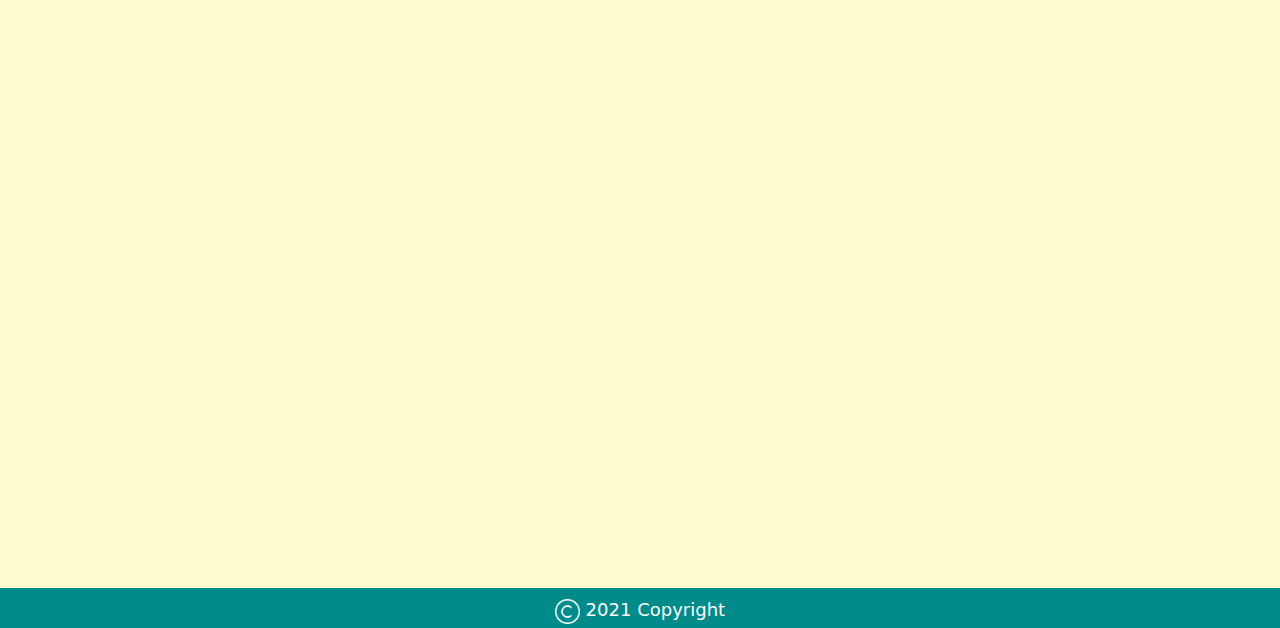
==== commit 02b15ab4: "Update index.html" ====
--- a/index.html
+++ b/index.html
@@ -23,7 +23,7 @@
                 // add padding top to show content behind navbar
                 navbar_height = document.querySelector('.navbar.fixed-top').offsetHeight;
                 document.body.style.paddingTop = navbar_height + 'px';
-            }); 
+            });
             // DOMContentLoaded  end
         </script>
         <style>
@@ -39,7 +39,7 @@
             html{
                 scroll-behavior: smooth;
             }
-            
+
         </style>
     </head>
     <body style="background-color: #fffdd0; width: 100%">
@@ -52,19 +52,30 @@
            </button>
           <div class="collapse navbar-collapse" id="main_nav">
             <ul class="navbar-nav ms-auto" style="padding-top: 0px; font-size: 20px; color: white; padding-right: 0px">
+            <li style="background-color: #80ff80; padding-top: 0px; padding-right: 15px"><a href="#aboutus" style="color: white; text-decoration-line: none; padding-top: 15px" onmouseover="this.style.color = 'grey'" onmouseout="this.style.color = 'white'">About Us</a></li>
             <li style="background-color: #80ff80; padding-top: 0px; padding-right: 15px"><a href="#mission1" style="color: white; text-decoration-line: none; padding-top: 15px" onmouseover="this.style.color = 'grey'" onmouseout="this.style.color = 'white'">Mission</a></li>
             <li style="background-color: #80ff80; padding-top: 0px; padding-right: 15px"><a href="#vision" style="color: white; text-decoration-line: none; padding-top: 15px" onmouseover="this.style.color = 'grey'" onmouseout="this.style.color = 'white'">Vision</a></li>
-            <li style="background-color: #80ff80; padding-top: 0px; padding-right: 15px"><a href="#aboutus" style="color: white; text-decoration-line: none; padding-top: 15px" onmouseover="this.style.color = 'grey'" onmouseout="this.style.color = 'white'">About Us</a></li>
             <li style="background-color: #80ff80; padding-top: 0px; padding-right: 15px"><a href="#footer" style="color: white; text-decoration-line: none; padding-top: 15px" onmouseover="this.style.color = 'grey'" onmouseout="this.style.color = 'white'">Contact Us</a></li>
-            
-            <li style="background-color: #80ff80; padding-top: 0px"><a href="https://forms.gle/1nEFFtu5E6gi56qTA" target="_blank" style="color: white; text-decoration-line: none; padding-top: 15px" onmouseover="this.style.color = 'grey'" onmouseout="this.style.color = 'white'">Register</a></li>
+            <li style="background-color: #80ff80; padding-top: 0px"><a href="https://forms.gle/1nEFFtu5E6gi56qTA" target="_blank" style="color: white; text-decoration-line: none; padding-top: 15px" onmouseover="this.style.color = 'grey'" onmouseout="this.style.color = 'white'">Register NGO&nbsp&nbsp</a></li>
+            <li style="background-color: #80ff80; padding-top: 0px"><a href="https://forms.gle/gFn8f28ZPFu6gzGy5" target="_blank" style="color: white; text-decoration-line: none; padding-top: 15px" onmouseover="this.style.color = 'grey'" onmouseout="this.style.color = 'white'">Register Caterer</a></li>
             </ul>
           </div> <!-- navbar-collapse.// -->
          </div> <!-- container-fluid.// -->
         </nav>
-  
+
         <div class="container">
-            <div data-aos="fade-up-right" id="mission" class="row-sm-12" style="width: 100%; height: 90px; background-color: #fffdd0; border: 0px solid black; margin-top: 120px; text-align: center">
+            <div data-aos="fade-up-left" id="aboutus" class="row-sm-12" style="width: 100%; height: 90px; background-color: #fffdd0; border: 0px solid black; margin-top: 140px; text-align: center">
+                <h1 class="glow" style="text-align: center; font-size: 30px;padding-top: 9px">ABOUT US</h1>
+            </div>
+            <div class="row-sm-12" style="width: 100%">
+                <div class="col-sm-2" style="border: 0px solid black; height: 20px"></div>
+                <div data-aos="fade-up-left" class="col-sm-8" style="; height: auto; background-color: #fffdd0; border: 0px solid black; margin-top: 0px; text-align: center">
+                    <h2 style="text-align: center; font-size: 25px;padding-top: 0px; padding-left: 00px; padding-right: 00px">Sav aims at efficiently allocating the extra food that gets wasted every day.
+                We provide a platform where the NGO's and other organization can find the extra food. Whereas normal people can contribute to the society by doing their part by listing the extra food on our platform so that the NGO can effectively disburse them.</h2>
+                </div>
+                <div class="col-sm-2" style="border: 0px solid black; height: 20px"></div>
+            </div>
+            <div data-aos="fade-up-right" id="mission" class="row-sm-12" style="width: 100%; height: 90px; background-color: #fffdd0; border: 0px solid black; margin-top: 260px; text-align: center">
                 <h1 class="glow" id="mission1" style="text-align: center; font-size: 30px;padding-top: 9px; margin-top: 20px">MISSION</h1>
             </div>
                 <div class="row-sm-12" style="width: 100%; text-align: center">
@@ -84,9 +95,9 @@
             <div class="row-sm-12" style="width: 100%">
                 <div class="col-sm-2" style="border: 0px solid black; height: 20px"></div>
                 <div data-aos="fade-up-left" class="col-sm-8" style="; height: auto; background-color: #fffdd0; border: 0px solid black; margin-top: 0px; text-align: center">
-                    <h2 style="text-align: center; font-size: 25px;padding-top: 0px; padding-left: 00px; padding-right: 00px">Our vision is to create a bowl of change that touches human lives 
-                    and empowers them to save our world in not just the usual way.<br><br> 
-                    We believe that our uncustomary approach will positively impact our planet as 
+                    <h2 style="text-align: center; font-size: 25px;padding-top: 0px; padding-left: 00px; padding-right: 00px">Our vision is to create a bowl of change that touches human lives
+                    and empowers them to save our world in not just the usual way.<br><br>
+                    We believe that our uncustomary approach will positively impact our planet as
                     she frees herself from the evil effects of climate change.</h2>
                 </div>
                 <div class="col-sm-2" style="border: 0px solid black; height: 20px"></div>
@@ -113,21 +124,11 @@
                     <p style="text-align: center; font-size: 18px; padding-left: 15px">Sandipan Kuila - Founder</p>
                 </div>
             </div>
-            <div data-aos="fade-up-left" id="aboutus" class="row-sm-12" style="width: 100%; height: 90px; background-color: #fffdd0; border: 0px solid black; margin-top: 380px; text-align: center">
-                <h1 class="glow" style="text-align: center; font-size: 30px;padding-top: 9px">ABOUT US</h1>
-            </div>
-            <div class="row-sm-12" style="width: 100%">
-                <div class="col-sm-2" style="border: 0px solid black; height: 20px"></div>
-                <div data-aos="fade-up-left" class="col-sm-8" style="; height: auto; background-color: #fffdd0; border: 0px solid black; margin-top: 0px; text-align: center">
-                    <h2 style="text-align: center; font-size: 25px;padding-top: 0px; padding-left: 00px; padding-right: 00px">Sav aims at efficiently allocating the extra food that gets wasted every day.
-                We provide a platform where the NGO's and other organization can find the extra food. Whereas normal people can contribute to the society by doing their part by listing the extra food on our platform so that the NGO can effectively disburse them.</h2>
-                </div>
-                <div class="col-sm-2" style="border: 0px solid black; height: 20px"></div>
-            </div>
+
         </div>
-        <div id="footer" data-aos="flip-left" class="row-sm-12" style="background-color: cyan; width: 100%; height: 170px; margin-left: px; margin-top: 30px; border: 0px solid black">
+        <div id="footer" data-aos="flip-left" class="row-sm-12" style="background-color: cyan; width: 100%; height: 210px; margin-left: px; margin-top: 30px; border: 0px solid black">
             <div class="row-sm-12" style="width: 100%; height: 50px">
-                <h1 style="text-align: center;margin-left: -25px">Contact Us</h1>
+                <h1 style="text-align: center;margin-left: -25px; padding-top: 10px">Contact Us</h1>
             </div>
             <div class="col-sm-4">
             </div>
@@ -140,14 +141,17 @@
             <div class="col-sm-1" style="text-align: center">
                 <a href="mailto:contactus@sav.in.net" style="padding-top: 7px; padding-left: 0px; text-align: center"><img src="gmail.png" style="height: 40px; width: 40px"></a>
             </div>
-            <div class="col-sm-5">
+            <div class="col-sm-1" style="text-align: center">
+                <a href="tel:9123831609" style="padding-top: 7px; padding-left: 0px; text-align: center"><img src="phone.png" style="height: 40px; width: 40px"></a>
             </div>
-   
+            <div class="col-sm-4">
+            </div>
+
         </div>
         <div class="row-sm-12" style="background-color: darkcyan; width: 100%; height: 40px; position: absolute">
             <p style="text-align: center; font-size: 18px; color: white; padding-top: 8px; text-align: center"><img src="copyright.png" style="height: 25px; width: 25px; padding-top: -3px">         2021 Copyright</p>
         </div>
-        
+
         <script type="text/javascript">
             $(window).scroll(
                 function(){
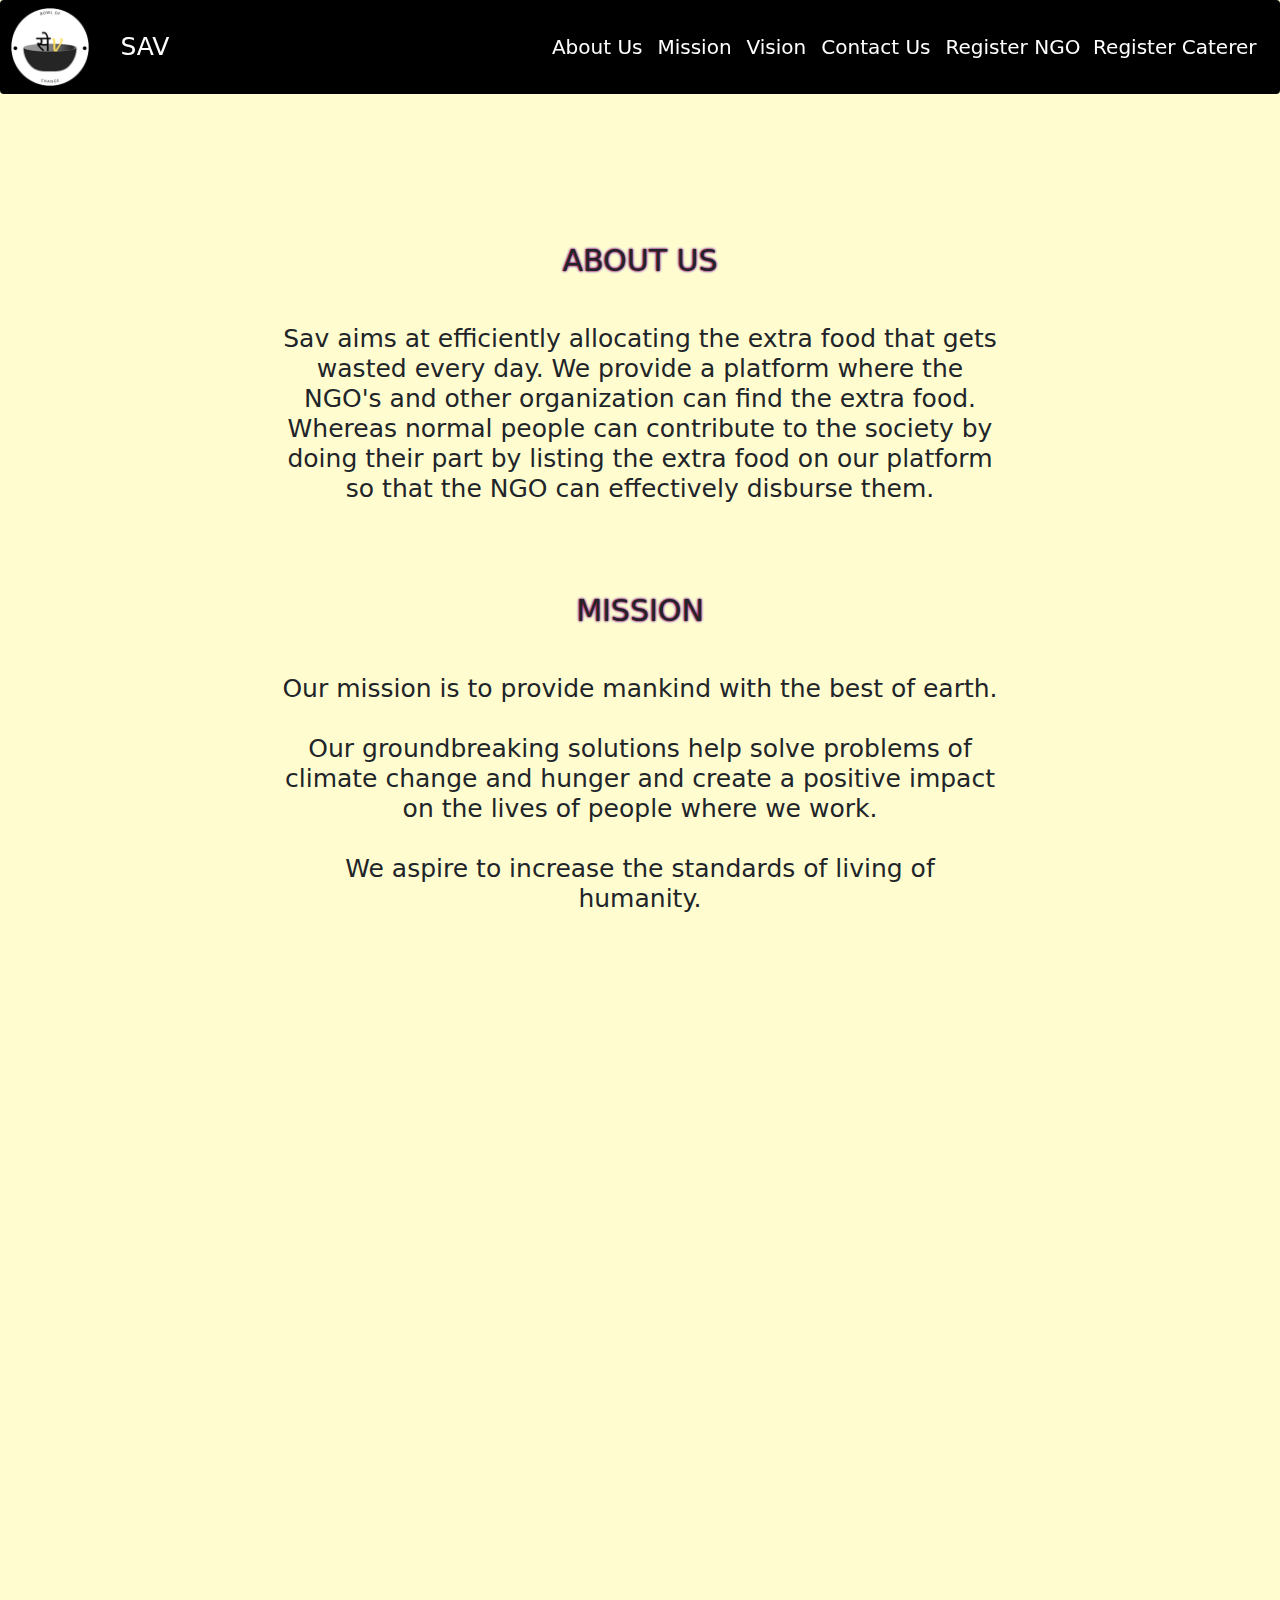
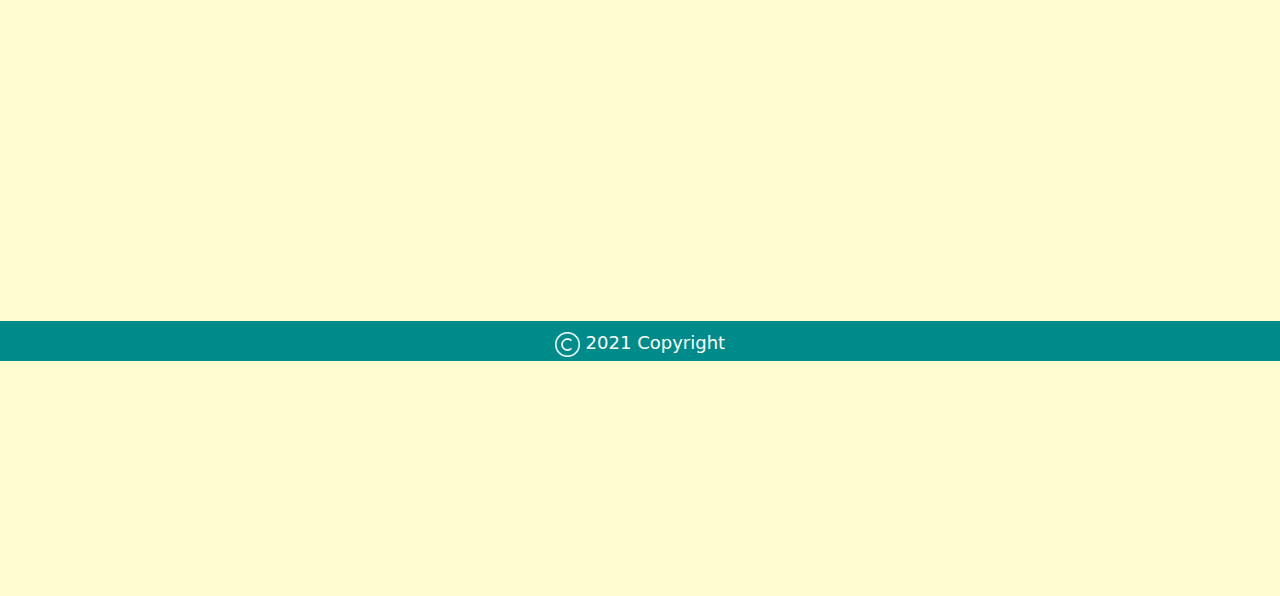
==== commit 8370794d: "Add files via upload" ====
--- a/index.html
+++ b/index.html
@@ -31,7 +31,7 @@
               opacity:1;
             }
             .navbar-custom{
-                background-color: #80ff80;
+                background-color: black;
             }
             .glow{
                 text-shadow: 0 0 2px #FF0000, 0 0 3px #0000FF;
@@ -52,12 +52,12 @@
            </button>
           <div class="collapse navbar-collapse" id="main_nav">
             <ul class="navbar-nav ms-auto" style="padding-top: 0px; font-size: 20px; color: white; padding-right: 0px">
-            <li style="background-color: #80ff80; padding-top: 0px; padding-right: 15px"><a href="#aboutus" style="color: white; text-decoration-line: none; padding-top: 15px" onmouseover="this.style.color = 'grey'" onmouseout="this.style.color = 'white'">About Us</a></li>
-            <li style="background-color: #80ff80; padding-top: 0px; padding-right: 15px"><a href="#mission1" style="color: white; text-decoration-line: none; padding-top: 15px" onmouseover="this.style.color = 'grey'" onmouseout="this.style.color = 'white'">Mission</a></li>
-            <li style="background-color: #80ff80; padding-top: 0px; padding-right: 15px"><a href="#vision" style="color: white; text-decoration-line: none; padding-top: 15px" onmouseover="this.style.color = 'grey'" onmouseout="this.style.color = 'white'">Vision</a></li>
-            <li style="background-color: #80ff80; padding-top: 0px; padding-right: 15px"><a href="#footer" style="color: white; text-decoration-line: none; padding-top: 15px" onmouseover="this.style.color = 'grey'" onmouseout="this.style.color = 'white'">Contact Us</a></li>
-            <li style="background-color: #80ff80; padding-top: 0px"><a href="https://forms.gle/1nEFFtu5E6gi56qTA" target="_blank" style="color: white; text-decoration-line: none; padding-top: 15px" onmouseover="this.style.color = 'grey'" onmouseout="this.style.color = 'white'">Register NGO&nbsp&nbsp</a></li>
-            <li style="background-color: #80ff80; padding-top: 0px"><a href="https://forms.gle/gFn8f28ZPFu6gzGy5" target="_blank" style="color: white; text-decoration-line: none; padding-top: 15px" onmouseover="this.style.color = 'grey'" onmouseout="this.style.color = 'white'">Register Caterer</a></li>
+            <li style="background-color: black; padding-top: 0px; padding-right: 15px"><a href="#aboutus" style="color: white; text-decoration-line: none; padding-top: 15px" onmouseover="this.style.color = 'grey'" onmouseout="this.style.color = 'white'">About Us</a></li>
+            <li style="background-color: black; padding-top: 0px; padding-right: 15px"><a href="#mission1" style="color: white; text-decoration-line: none; padding-top: 15px" onmouseover="this.style.color = 'grey'" onmouseout="this.style.color = 'white'">Mission</a></li>
+            <li style="background-color: black; padding-top: 0px; padding-right: 15px"><a href="#vision" style="color: white; text-decoration-line: none; padding-top: 15px" onmouseover="this.style.color = 'grey'" onmouseout="this.style.color = 'white'">Vision</a></li>
+            <li style="background-color: black; padding-top: 0px; padding-right: 15px"><a href="#footer" style="color: white; text-decoration-line: none; padding-top: 15px" onmouseover="this.style.color = 'grey'" onmouseout="this.style.color = 'white'">Contact Us</a></li>
+            <li style="background-color: black; padding-top: 0px"><a href="https://forms.gle/1nEFFtu5E6gi56qTA" target="_blank" style="color: white; text-decoration-line: none; padding-top: 15px" onmouseover="this.style.color = 'grey'" onmouseout="this.style.color = 'white'">Register NGO&nbsp&nbsp</a></li>
+            <li style="background-color: black; padding-top: 0px"><a href="https://forms.gle/gFn8f28ZPFu6gzGy5" target="_blank" style="color: white; text-decoration-line: none; padding-top: 15px" onmouseover="this.style.color = 'grey'" onmouseout="this.style.color = 'white'">Register Caterer</a></li>
             </ul>
           </div> <!-- navbar-collapse.// -->
          </div> <!-- container-fluid.// -->
@@ -109,24 +109,24 @@
             <div data-aos="zoom-in-up" id="contact" class="row-sm-12" style="width: 100%; margin-top: 40px; text-align: center">
                 <div class="col-sm-3" style="margin-left: 0px; text-align: center">
                     <img src="anirban.jpeg" style="width: 230px; height: 230px; padding: 15px">
-                    <p style="text-align: center; font-size: 18px; padding-left: 15px">Anirban Saha - Founder</p>
+                    <p style="text-align: center; font-size: 18px; padding-left: 15px">Anirban Saha </p>
                 </div>
                 <div class="col-sm-3" style="margin-left: px">
                     <img src="sabarnna.jpeg" style="width: 230px; height: 230px; padding: 15px">
-                    <p style="text-align: center; font-size: 18px; padding-left: 15px">Sabarnna Sen - Founder</p>
+                    <p style="text-align: center; font-size: 18px; padding-left: 15px">Sabarnna Sen </p>
                 </div>
                 <div class="col-sm-3" style="margin-left: 0px">
                     <img src="neelarghya.jpeg" style="width: 230px; height: 230px; padding: 15px">
-                    <p style="text-align: center; font-size: 18px; padding-left: 15px">Neelarghya Saha - Founder</p>
+                    <p style="text-align: center; font-size: 18px; padding-left: 15px">Neelarghya Saha </p>
                 </div>
                 <div class="col-sm-3" style="margin-left: 0px">
                     <img src="sandipan.jpeg" style="width: 230px; height: 230px; padding: 15px">
-                    <p style="text-align: center; font-size: 18px; padding-left: 15px">Sandipan Kuila - Founder</p>
+                    <p style="text-align: center; font-size: 18px; padding-left: 15px">Sandipan Kuila </p>
                 </div>
             </div>
 
         </div>
-        <div id="footer" data-aos="flip-left" class="row-sm-12" style="background-color: cyan; width: 100%; height: 210px; margin-left: px; margin-top: 30px; border: 0px solid black">
+        <div id="footer" data-aos="flip-left" class="row-sm-12" style="background-color: cyan; position:absolute; width: 100%; height: 210px; margin-left: px; margin-top: 30px; border: 0px solid black">
             <div class="row-sm-12" style="width: 100%; height: 50px">
                 <h1 style="text-align: center;margin-left: -25px; padding-top: 10px">Contact Us</h1>
             </div>
@@ -142,7 +142,7 @@
                 <a href="mailto:contactus@sav.in.net" style="padding-top: 7px; padding-left: 0px; text-align: center"><img src="gmail.png" style="height: 40px; width: 40px"></a>
             </div>
             <div class="col-sm-1" style="text-align: center">
-                <a href="tel:9123831609" style="padding-top: 7px; padding-left: 0px; text-align: center"><img src="phone.png" style="height: 40px; width: 40px"></a>
+                <a href="tel:9123831609" style="padding-top: 7px; padding-left: 0px; text-align: center"><img src="phone-image.png" style="height: 40px; width: 40px"></a>
             </div>
             <div class="col-sm-4">
             </div>
